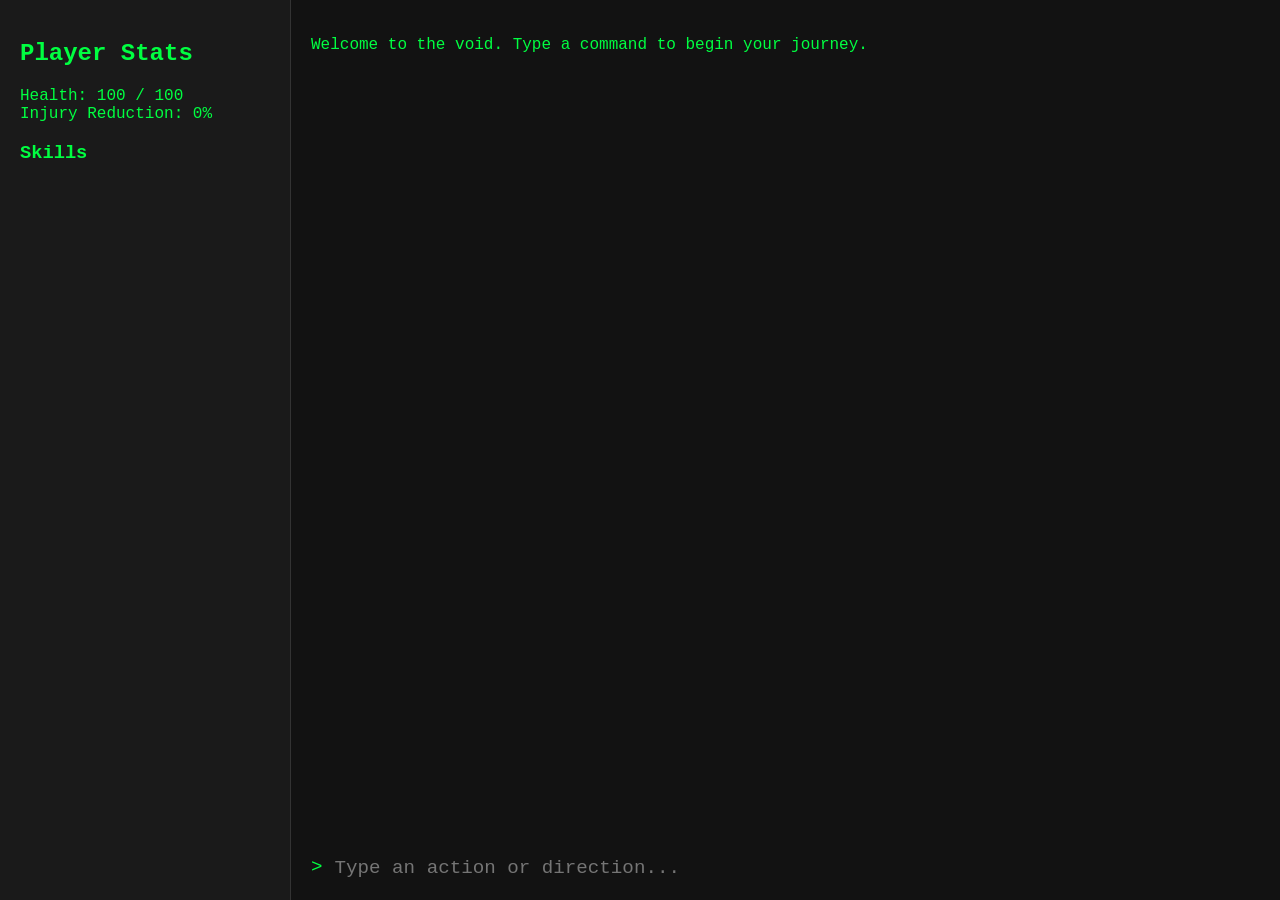
==== src/main/resources/static/index.html @ 1f856b70 "Init" ====
<!DOCTYPE html>
<html lang="en">
<head>
    <meta charset="UTF-8">
    <title>AI Procedural RPG</title>
    <link rel="stylesheet" href="style.css">
</head>
<body>
<div id="game-container">
    <aside id="stats-panel">
        <h2>Player Stats</h2>
        <div class="stat">Health: <span id="hp-val">100</span> / <span id="max-hp-val">100</span></div>
        <div class="stat">Injury Reduction: <span id="ir-val">0</span>%</div>
        <h3>Skills</h3>
        <ul id="skills-list"></ul>
    </aside>

    <main id="main-area">
        <div id="history-log">
            <p>Welcome to the void. Type a command to begin your journey.</p>
        </div>
        <div id="input-area">
            <span>&gt; </span>
            <input type="text" id="user-input" autofocus placeholder="Type an action or direction...">
        </div>
    </main>
</div>
<script src="game.js"></script>
</body>
</html>
---- src/main/resources/static/style.css ----
body {
    background: #121212;
    color: #00ff41; /* Classic terminal green */
    font-family: 'Courier New', Courier, monospace;
    margin: 0;
    display: flex;
    height: 100vh;
}

#game-container { display: flex; width: 100%; }

#stats-panel {
    width: 250px;
    border-right: 1px solid #333;
    padding: 20px;
    background: #1a1a1a;
}

#main-area {
    flex-grow: 1;
    display: flex;
    flex-direction: column;
    padding: 20px;
}

#history-log {
    flex-grow: 1;
    overflow-y: auto; /* Maintains the scrolling list */
    margin-bottom: 20px;
    padding-right: 10px;
}

#input-area {
    display: flex;
    font-size: 1.2rem;
}

#user-input {
    background: transparent;
    border: none;
    color: #fff;
    outline: none;
    flex-grow: 1;
    margin-left: 10px;
    font-family: inherit;
    font-size: inherit;
}

.action-text { color: #888; font-style: italic; }
.response-text { margin-bottom: 1.5rem; }
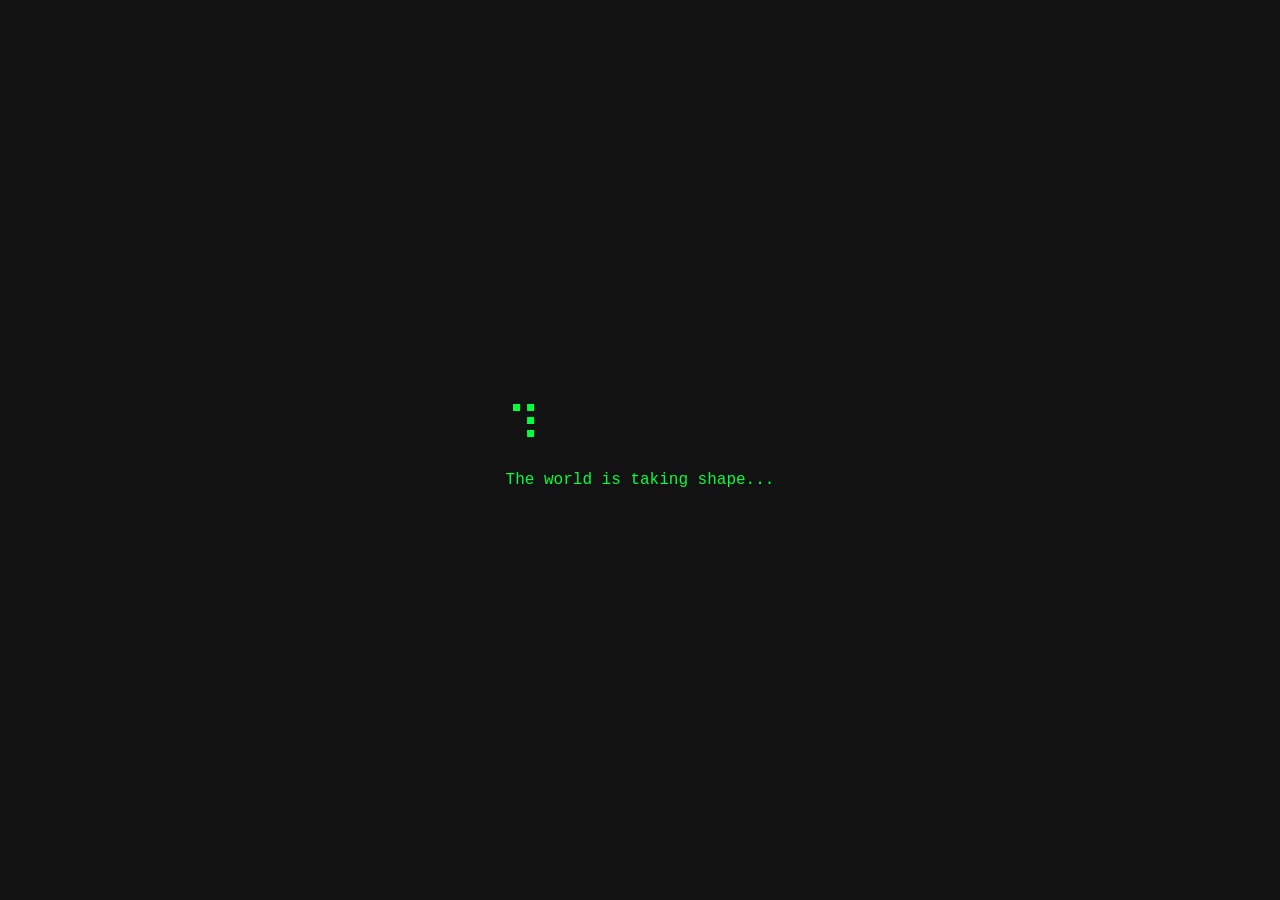
==== commit 475ce759: "Enhance game initialization and loading experience; implement loading spinner, room readiness pollin" ====
--- a/src/main/resources/static/index.html
+++ b/src/main/resources/static/index.html
@@ -6,6 +6,12 @@
     <link rel="stylesheet" href="style.css">
 </head>
 <body>
+<div id="loading-screen">
+    <div id="loading-content">
+        <div id="loading-spinner">⠋</div>
+        <p id="loading-text">The world is taking shape...</p>
+    </div>
+</div>
 <div id="game-container">
     <aside id="stats-panel">
         <h2>Player Stats</h2>
@@ -22,6 +28,7 @@
         <div id="input-area">
             <span>&gt; </span>
             <input type="text" id="user-input" autofocus placeholder="Type an action or direction...">
+            <span id="spinner" class="spinner hidden">⠋</span>
         </div>
     </main>
 </div>
--- a/src/main/resources/static/style.css
+++ b/src/main/resources/static/style.css
@@ -47,4 +47,40 @@
 }
 
 .action-text { color: #888; font-style: italic; }
-.response-text { margin-bottom: 1.5rem; }+.response-text { margin-bottom: 1.5rem; }
+.death-text { color: #ff4444; font-weight: bold; }
+.error-text { color: #ff8844; font-weight: bold; }
+.rate-limit-text { color: #ffaa00; font-style: italic; }
+
+.hidden { display: none; }
+
+.spinner {
+    color: #00ff41;
+    margin-left: 10px;
+    animation: spin-frames 0.8s steps(8) infinite;
+}
+
+@keyframes spin-frames {
+    from { content: "⠋"; }
+}
+
+#loading-screen {
+    position: fixed;
+    inset: 0;
+    background: #121212;
+    display: flex;
+    align-items: center;
+    justify-content: center;
+    z-index: 100;
+    flex-direction: column;
+    font-family: 'Courier New', Courier, monospace;
+    color: #00ff41;
+}
+
+#loading-spinner {
+    font-size: 3rem;
+    margin-bottom: 1rem;
+    animation: none; /* JS-driven */
+}
+
+#loading-screen.hidden { display: none; }
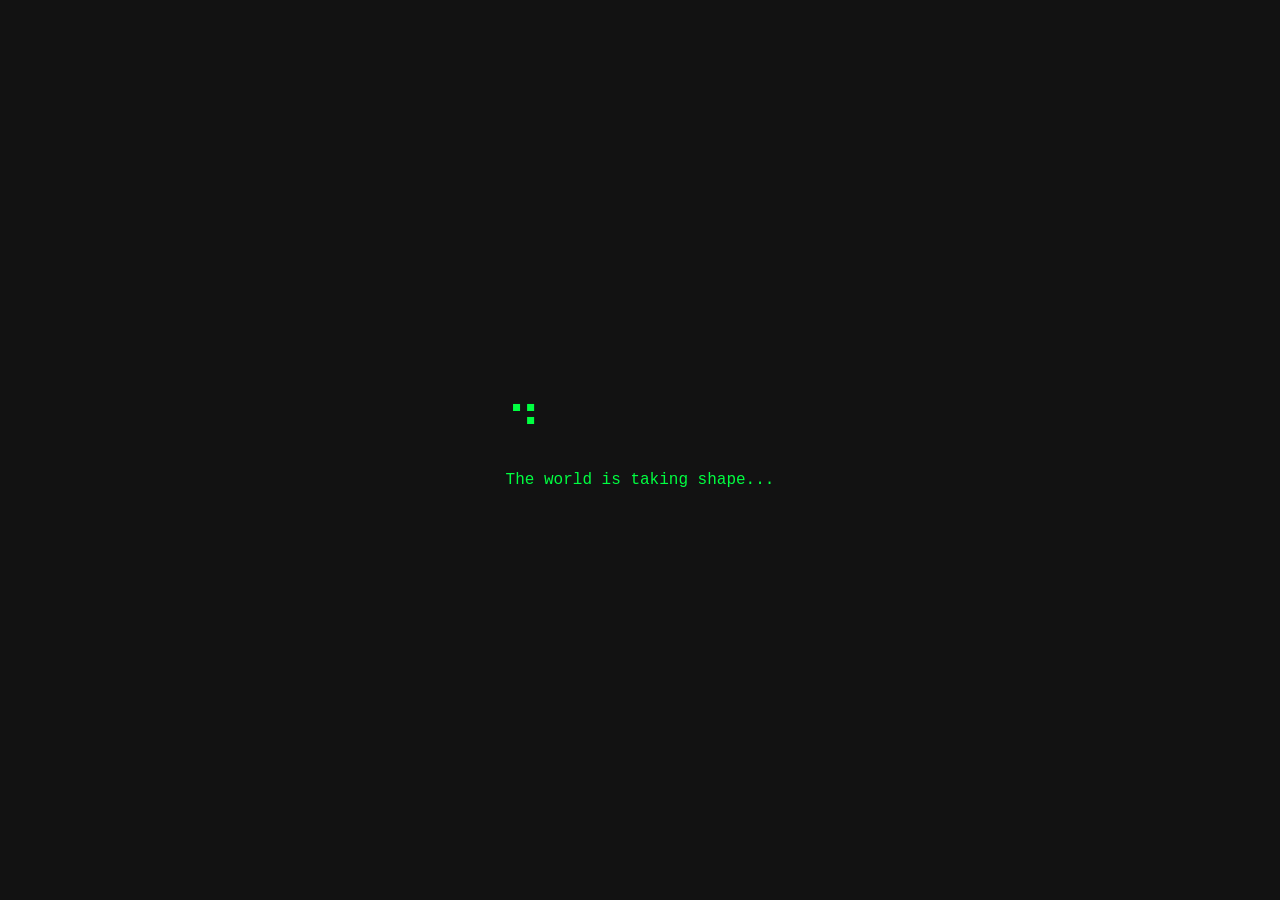
==== commit 3b9e6576: "Added inventory" ====
--- a/src/main/resources/static/index.html
+++ b/src/main/resources/static/index.html
@@ -14,11 +14,16 @@
 </div>
 <div id="game-container">
     <aside id="stats-panel">
+        <!-- TODO: MAP - Add a map panel (canvas or SVG) rendering the visited room graph as a node/edge diagram -->
         <h2>Player Stats</h2>
         <div class="stat">Health: <span id="hp-val">100</span> / <span id="max-hp-val">100</span></div>
         <div class="stat">Injury Reduction: <span id="ir-val">0</span>%</div>
         <h3>Skills</h3>
         <ul id="skills-list"></ul>
+        <h3>Inventory</h3>
+        <ul id="inventory-list">
+            <li class="empty-inventory">— empty —</li>
+        </ul>
     </aside>
 
     <main id="main-area">
--- a/src/main/resources/static/style.css
+++ b/src/main/resources/static/style.css
@@ -10,7 +10,8 @@
 #game-container { display: flex; width: 100%; }
 
 #stats-panel {
-    width: 250px;
+    min-width: 250px;
+    width: 25%;
     border-right: 1px solid #333;
     padding: 20px;
     background: #1a1a1a;
@@ -84,3 +85,13 @@
 }
 
 #loading-screen.hidden { display: none; }
+
+.empty-inventory { color: #444; font-style: italic; }
+
+#inventory-list li {
+    cursor: default;
+}
+
+#inventory-list li:not(.empty-inventory):hover {
+    color: #88ff88;
+}
